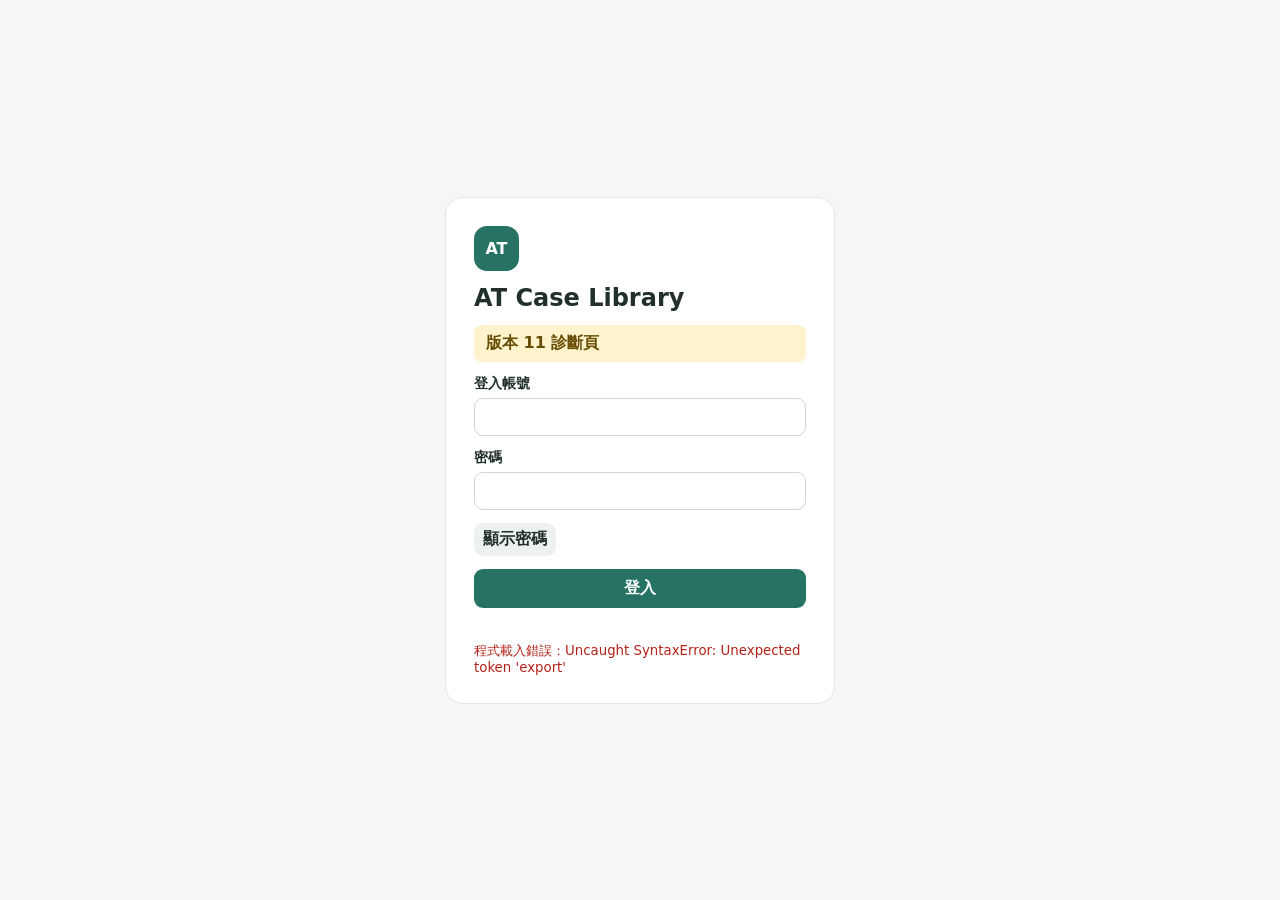
==== login-v11-diagnostic.html @ 02019fc6 "Add files via upload" ====
<!doctype html><html lang="zh-TW"><head><meta charset="utf-8"><meta name="viewport" content="width=device-width,initial-scale=1"><title>AT Case Library v11 診斷</title><link rel="stylesheet" href="v4-style.css"><style>[hidden]{display:none!important}.versionBadge{background:#fff3cd;color:#664d03;padding:8px 12px;border-radius:8px;font-weight:700}.diagnostic{white-space:pre-wrap;color:#b42318;margin-top:8px}</style></head><body>
<section id="auth" class="auth"><form id="authForm"><div class="brand">AT</div><h1>AT Case Library</h1><p class="versionBadge">版本 11 診斷頁</p><label>登入帳號<input name="email" type="email" required autocomplete="username"></label><label>密碼<input id="loginPassword" name="password" type="password" minlength="8" required autocomplete="current-password"></label><button type="button" id="showPassword" onclick="const p=document.getElementById('loginPassword');p.type=p.type==='password'?'text':'password';this.textContent=p.type==='password'?'顯示密碼':'隱藏密碼'">顯示密碼</button><button class="primary">登入</button><small id="authMsg"></small><small id="diagnostic" class="diagnostic"></small></form></section>
<div id="app" hidden><header><button class="mobileMenu" id="mobileMenu">☰</button><div><small>AT CASE LIBRARY</small><h1 id="pageTitle">所有個案</h1></div><nav><button id="stats">統計</button><button id="backup">備份與資料</button><button id="importJson" hidden>匯入 JSON</button><input id="jsonFile" type="file" accept="application/json,.json" hidden><button id="users" hidden>帳號管理</button><button id="logout">登出</button></nav></header>
<main><aside id="sidebar"><div class="sideTitle">資料夾</div><button class="sideItem active" data-view="all">▦ 所有個案 <span id="allCount"></span></button><div id="categoryList"></div><button class="sideItem" id="categoryManage">⚙ 分類管理</button><div class="sideTitle settingsTitle">選項設定</div><button class="sideItem" id="bodyPartManage">⚙ 部位設定</button><button class="sideItem" id="treatmentManage">⚙ 處理方式設定</button></aside>
<section class="content"><div class="toolbar"><label class="search">⌕ <input id="globalSearch" placeholder="搜尋姓名、分類、日期或紀錄關鍵字"></label><select id="sort"><option value="updated">最近更新</option><option value="name">姓名</option><option value="created">建立日期</option><option value="count">紀錄數量</option></select><button class="primary" id="addPatient">＋ 新增個案</button></div><div id="breadcrumbs"></div><div id="workspace"></div></section></main></div>
<dialog id="modal"><form id="modalForm"><h2 id="modalTitle"></h2><div id="modalFields"></div><div class="actions"><button type="button" id="cancel">取消</button><button class="primary" id="submitButton">儲存</button></div></form></dialog>
<script>window.addEventListener('error',e=>document.getElementById('diagnostic').textContent='程式載入錯誤：'+(e.message||e.error));window.addEventListener('unhandledrejection',e=>document.getElementById('diagnostic').textContent='程式執行錯誤：'+(e.reason?.message||e.reason));</script>
<script type="module" src="v2-app.js?v=11-diagnostic"></script></body></html>
---- v4-style.css ----
@import url('./v3-style.css');
.permissionGrid{display:grid;grid-template-columns:repeat(2,minmax(0,1fr));gap:9px;margin:15px 0;padding:14px;border:1px solid var(--line);border-radius:12px}.permissionGrid label{font-size:.9rem}.permissionGrid input,.manageCard input[type=checkbox]{width:auto;margin:0}.auth #showPassword{justify-self:start;padding:6px 9px}.managerList>h3{margin:18px 0 6px;padding-bottom:6px;border-bottom:2px solid var(--line)}
@media(max-width:600px){.permissionGrid{grid-template-columns:1fr}}
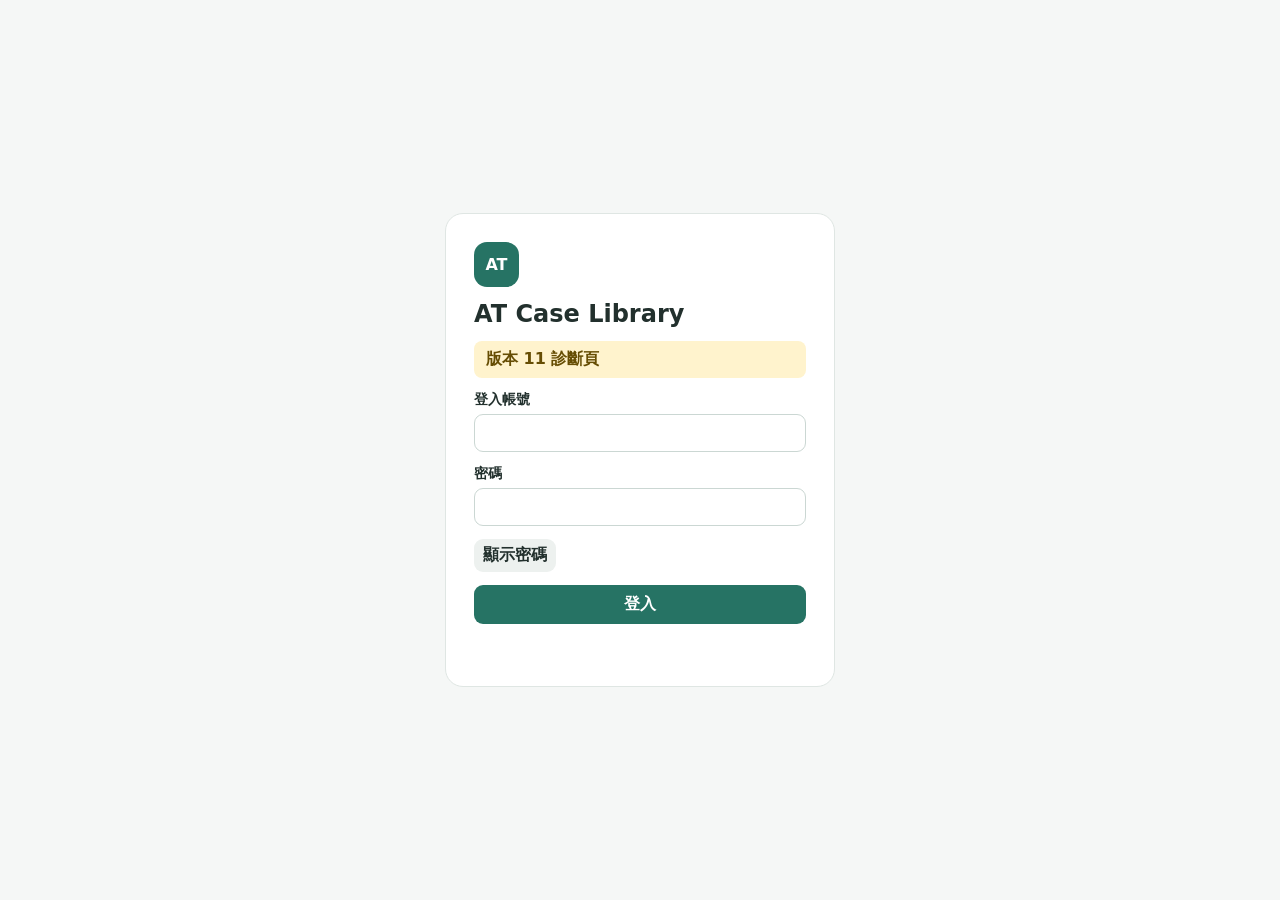
==== commit 78f35c85: "Add files via upload" ====
--- a/login-v11-diagnostic.html
+++ b/login-v11-diagnostic.html
@@ -5,4 +5,4 @@
 <section class="content"><div class="toolbar"><label class="search">⌕ <input id="globalSearch" placeholder="搜尋姓名、分類、日期或紀錄關鍵字"></label><select id="sort"><option value="updated">最近更新</option><option value="name">姓名</option><option value="created">建立日期</option><option value="count">紀錄數量</option></select><button class="primary" id="addPatient">＋ 新增個案</button></div><div id="breadcrumbs"></div><div id="workspace"></div></section></main></div>
 <dialog id="modal"><form id="modalForm"><h2 id="modalTitle"></h2><div id="modalFields"></div><div class="actions"><button type="button" id="cancel">取消</button><button class="primary" id="submitButton">儲存</button></div></form></dialog>
 <script>window.addEventListener('error',e=>document.getElementById('diagnostic').textContent='程式載入錯誤：'+(e.message||e.error));window.addEventListener('unhandledrejection',e=>document.getElementById('diagnostic').textContent='程式執行錯誤：'+(e.reason?.message||e.reason));</script>
-<script type="module" src="v2-app.js?v=11-diagnostic"></script></body></html>
+<script src="supabase.js?v=12"></script><script src="v2-app.js?v=12"></script></body></html>
